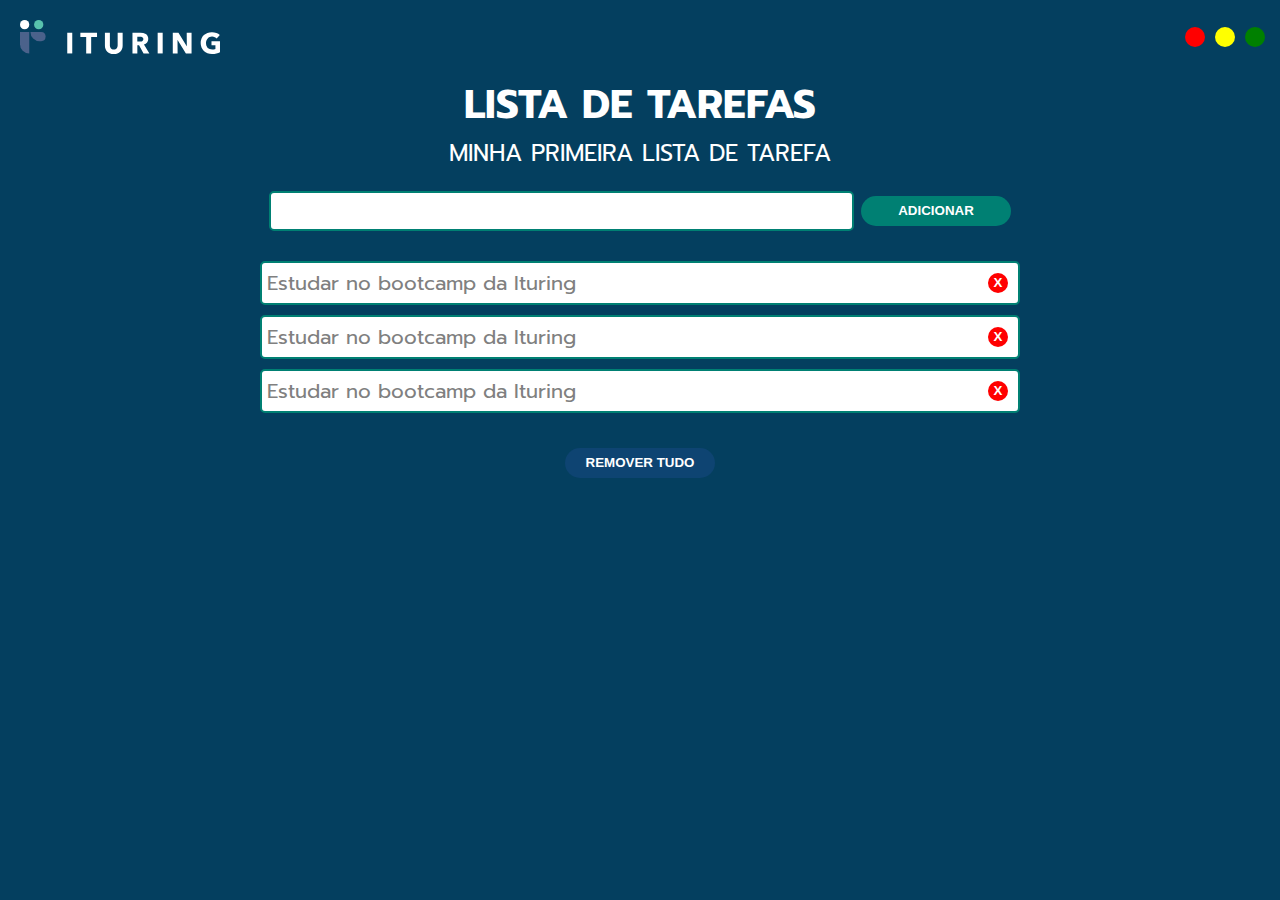
==== tarefa-dia-4/index.html @ 393dc57e "10.5" ====
<!DOCTYPE html>
<html lang=pt-br>
<head>
    <meta charset="UTF-8">
    <meta name="viewport"
    concert=width=devace-width initial-scale=1.0>
    <link rel="stylesheet" type="image/x-icon" href="./assets/img/icone.png">
	<link rel="shortcut icon" href="./assets/img/icone.png" type="image/x-icon" />
    <title>Gerenciador de Tarefas - iTuring</title> <!--titulo da pagina -->
	<link rel="stylesheet" type="text/css" href="./assets/css/reset.css">
    <link rel="stylesheet" type="text/css" href="./assets/css/style.css">
    <link rel="preconnect" href="https://fonts.googleapis.com">
<link rel="preconnect" href="https://fonts.gstatic.com" crossorigin>
<link href="https://fonts.googleapis.com/css2?family=Prompt:ital,wght@0,300;1,200&display=swap" rel="stylesheet">
</head>
<body>
    <header>
		<img src="./assets/img/logo.svg" class="logo" alt="logo da iTuring">
		<div class="bola-logo" alt="logo co três bolinhas">
			<div class="bola  cor1"></div>	
			<div class="bola  cor2"></div>
			<div class="bola  cor3"></div>
		</div>
	</header>
    <main>
		<div class="titulo-principal">
			<h1>Lista de tarefas</h1>
			<h3>Minha primeira Lista de Tarefa</h3>
		</div>
		<div class="tarefas-add">
			<input type="text" placeholder="">
			<button type="submit">Adicionar</button>
		</div>
		<div class="tarefas-listas">
			<ul>
				<li class="adicionado">
					<p > Estudar no bootcamp da Ituring</p>
					<button type="submit">X</button>
				</li>
				<li class="adicionado">
					<p > Estudar no bootcamp da Ituring</p>
					<button type="submit">X</button>
				</li>
				<li class="adicionado">
					<p > Estudar no bootcamp da Ituring</p>
					<button type="submit">X</button>
				</li>
			</ul>
		</div>
		<button  type="submit">Remover tudo</button>
	</main>
</body>
</html>
---- tarefa-dia-4/assets/css/style.css ----
html, body {
	font-family: 'Prompt', sans-serif;
	font-size: 20px;
	background-color:  #043f5f;
	max-height: 100vw;
}
header {
   display:flex;
   justify-content: space-between;
   align-items:center;
   margin: 10px;
}
.logo{
	width: 200px;
	margin: 10px;
	

}

.bola-logo{
	display:flex;
	align-items:center;
}

.bola{
	width: 20px;
	height:20px;
	border-radius: 50%;
	/*background-color:  #191970;*/
	margin: 0 5px ;
	
}

.cor1{
	 background-color: red;
}

.cor2{
	 background-color: yellow;
}
.cor3{
	 background-color: green;
}

.titulo-principal {
	text-align: center;
	
}

.titulo-principal > h1 {
	text-transform: uppercase;
	color: white;
	font-weight: bold;
	margin: 0;
}


.titulo-principal > h3 {
	text-transform: uppercase;
	color: white;
	font-weight: normal;
	margin: 0; 
}

.tarefas-add{
	text-align: center;
}

.tarefas-add > input {
		width: 75%;
		height: 40px;
		border: solid 2px #008073;
		border-radius: 5px;
		padding:10px;
}

.tarefas-add > Button {
	width: 150px;
	height: 30px;
	background-color:  #008073;
	color: white;
	margin: 25px 0 ;
	border-radius: 15px;
	border: none;
	text-transform: uppercase;
	cursor: pointer;
	font-weight: bold;
}
.tarefas-add > button:hover {
	background-color: #00807350 ;
}
.bola:hover {
	background-color: #00807350 ;
}

main {
	max-width: 780px;
	margin: 0 auto;
	text-align:center;
}

li{
	margin: 10px 10px;
	text-decoration: none; 
}

.adicionado{
	background-color: white;
	color: black;
	border-radius: 5px;
	border: solid 2px #008073;
	display: flex;
	justify-content: space-between;
	align-items:center;
	 	
}




.adicionado > button {
	margin: 10px;
	width: 20px;
	height: 20px;
	border: none;
	border-radius: 50%;
	background-color: red;
	color: white;
	font-weight: bold;
}

.adicionado > p {
	color: gray;
	padding: 5px;
}

.adicionado > button:hover{
	opacity: 0.3;
	
}

button{
	width: 150px;
	height: 30px;
	background-color:  #0e4472;
	color: white;
	margin: 25px 0 ;
	border-radius: 15px;
	border: none;
	text-transform: uppercase;
	cursor: pointer;
	font-weight: bold;
	
}

button:hover{
	opacity: 0.3;
}
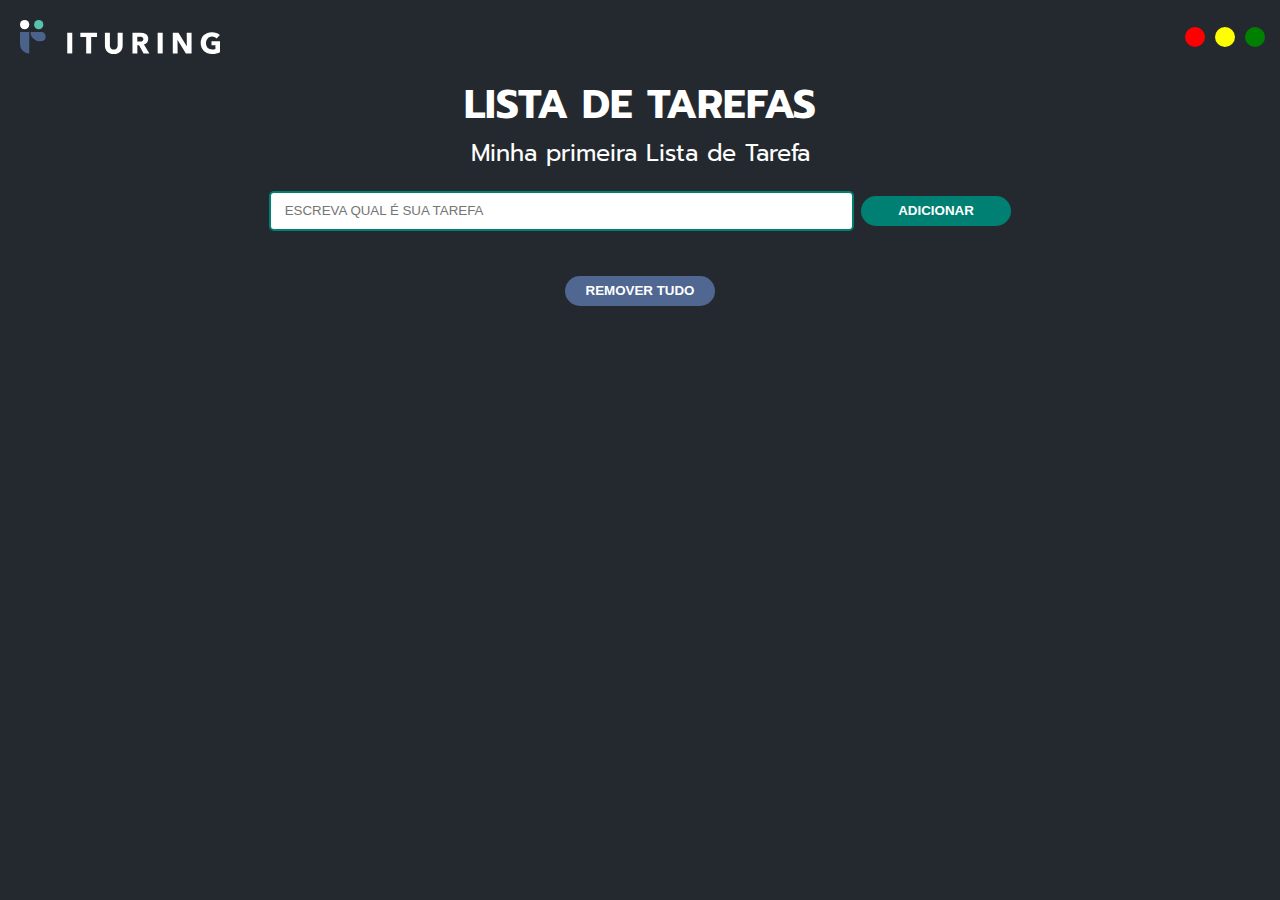
==== commit 457d12ba: "10.6" ====
--- a/tarefa-dia-4/index.html
+++ b/tarefa-dia-4/index.html
@@ -5,8 +5,8 @@
     <meta charset="UTF-8">
     <meta name="viewport"
     concert=width=devace-width initial-scale=1.0>
-    <link rel="stylesheet" type="image/x-icon" href="./assets/img/icone.png">
-	<link rel="shortcut icon" href="./assets/img/icone.png" type="image/x-icon" />
+    <link rel="stylesheet" type="image/x-icon" href="#">
+	<link rel="shortcut icon" href="#" type="image/x-icon" />
     <title>Gerenciador de Tarefas - iTuring</title> <!--titulo da pagina -->
 	<link rel="stylesheet" type="text/css" href="./assets/css/reset.css">
     <link rel="stylesheet" type="text/css" href="./assets/css/style.css">
@@ -29,12 +29,12 @@
 			<h3>Minha primeira Lista de Tarefa</h3>
 		</div>
 		<div class="tarefas-add">
-			<input type="text" placeholder="">
-			<button type="submit">Adicionar</button>
+			<input id="minha-tarefa" type="text" placeholder=" ESCREVA QUAL É SUA TAREFA">
+			<button onclick="myFunctionAlert()" id="add-list" type="submit">Adicionar</button>
 		</div>
 		<div class="tarefas-listas">
-			<ul>
-				<li class="adicionado">
+			<ul id="tela">
+				<!--<li class="adicionado">
 					<p > Estudar no bootcamp da Ituring</p>
 					<button type="submit">X</button>
 				</li>
@@ -45,11 +45,12 @@
 				<li class="adicionado">
 					<p > Estudar no bootcamp da Ituring</p>
 					<button type="submit">X</button>
-				</li>
+				</li>-->
 			</ul>
 		</div>
-		<button  type="submit">Remover tudo</button>
+		<button onclick="apagarTudo()" type="submit">Remover tudo</button>
 	</main>
+	<script type="text/javascript"src="./assets/js/script.js"> </script>
 </body>
 </html>
    
--- a/tarefa-dia-4/assets/css/style.css
+++ b/tarefa-dia-4/assets/css/style.css
@@ -1,7 +1,7 @@
 html, body {
 	font-family: 'Prompt', sans-serif;
 	font-size: 20px;
-	background-color:  #043f5f;
+	background-color:   #23292e;;
 	max-height: 100vw;
 }
 header {
@@ -56,7 +56,7 @@
 
 
 .titulo-principal > h3 {
-	text-transform: uppercase;
+	text-transform: normal;
 	color: white;
 	font-weight: normal;
 	margin: 0; 
@@ -90,7 +90,8 @@
 	background-color: #00807350 ;
 }
 .bola:hover {
-	background-color: #00807350 ;
+	/*background-color: #00807350 ;*/
+	opacity: 0.1;
 }
 
 main {
@@ -142,7 +143,7 @@
 button{
 	width: 150px;
 	height: 30px;
-	background-color:  #0e4472;
+	background-color:  #4f6791;
 	color: white;
 	margin: 25px 0 ;
 	border-radius: 15px;
@@ -154,7 +155,7 @@
 }
 
 button:hover{
-	opacity: 0.3;
+	opacity: 0.5;
 }
 
 
